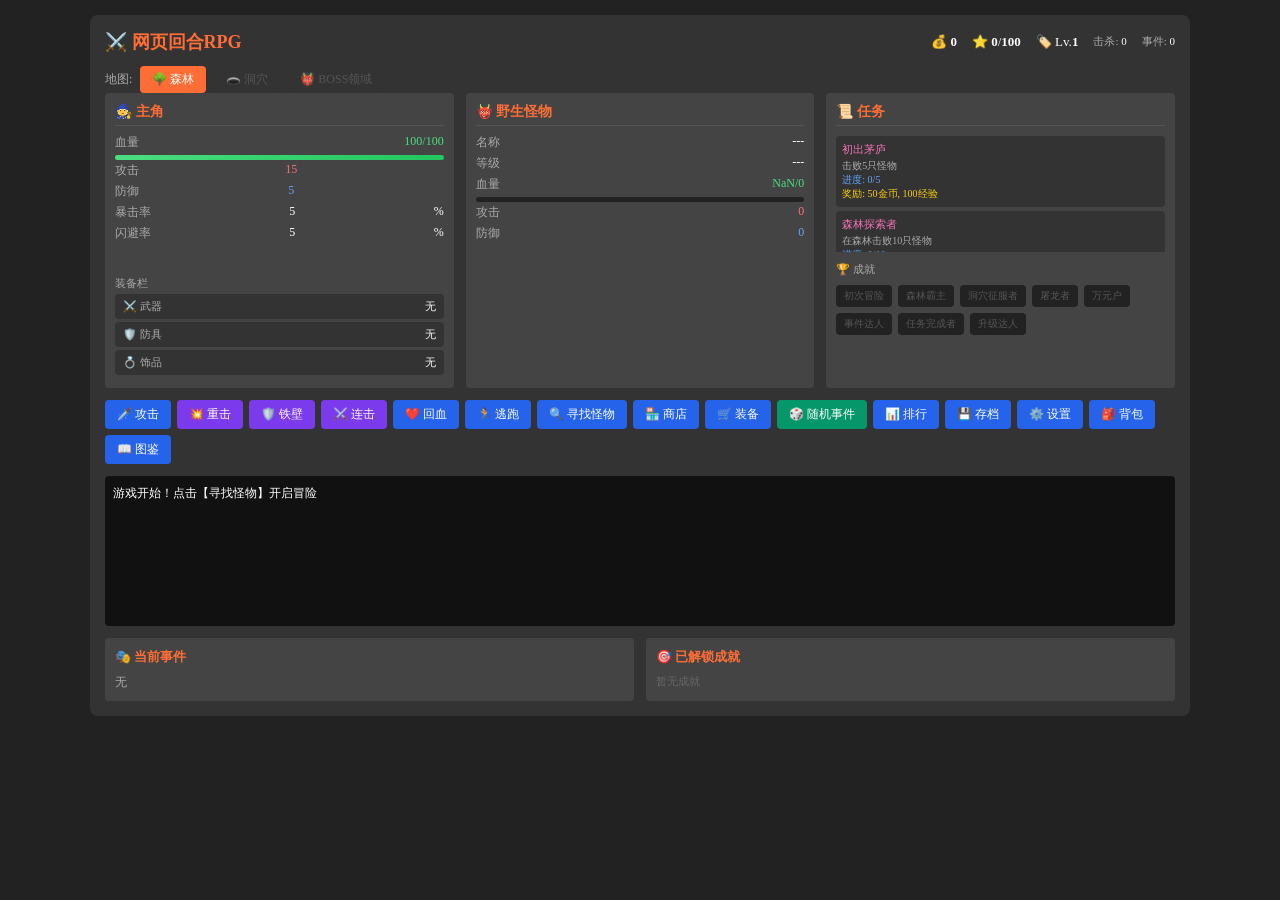
==== index.html @ 7f2ab275 "Initial commit: RPG game with battle, inventory, quests, achievements" ====
<!DOCTYPE html>
<html lang="zh-CN">
<head>
    <meta charset="UTF-8">
    <title>网页回合RPG</title>
    <link rel="stylesheet" href="css/style.css">
</head>
<body>
    <div class="box">
        <div class="top-bar">
            <h2>⚔️ 网页回合RPG</h2>
            <div class="gold-exp-bar">
                <span>💰 <b id="gold">0</b></span>
                <span>⭐ <b id="exp">0</b>/<b id="needExp">100</b></span>
                <span>🏷️ Lv.<b id="lv">1</b></span>
                <span class="mini-stat">击杀: <span id="killCount">0</span></span>
                <span class="mini-stat">事件: <span id="eventCount">0</span></span>
            </div>
        </div>

        <div class="zone-bar">
            <span style="font-size:12px;color:#aaa;">地图:</span>
            <button class="zone-btn active" onclick="switchZone(0)" id="zoneBtn0">🌳 森林</button>
            <button class="zone-btn" onclick="switchZone(1)" id="zoneBtn1">🕳️ 洞穴</button>
            <button class="zone-btn" onclick="switchZone(2)" id="zoneBtn2">👹 BOSS领域</button>
        </div>

        <div class="panel">
            <div class="role">
                <h3>🧙 主角</h3>
                <div class="stat-row"><span class="label">血量</span><span class="value hp" id="hp">100/100</span></div>
                <div class="hp-bar"><div class="hp-bar-fill" id="hpBar" style="width:100%"></div></div>
                <div class="stat-row"><span class="label">攻击</span><span class="value atk" id="atk">15</span> <span class="label" id="atkBonus" style="color:#4ade80"></span></div>
                <div class="stat-row"><span class="label">防御</span><span class="value def" id="def">5</span> <span class="label" id="defBonus" style="color:#4ade80"></span></div>
                <div class="stat-row"><span class="label">暴击率</span><span class="value" id="crit">5</span>%</div>
                <div class="stat-row"><span class="label">闪避率</span><span class="value" id="dodge">5</span>%</div>
                <div class="buff-debuff-bar" id="playerBuffs"></div>
                <div class="section-title">装备栏</div>
                <div class="equipment-slot" id="weaponSlot"><span class="slot-name">⚔️ 武器</span><span class="item-name">无</span></div>
                <div class="equipment-slot" id="armorSlot"><span class="slot-name">🛡️ 防具</span><span class="item-name">无</span></div>
                <div class="equipment-slot" id="accessorySlot"><span class="slot-name">💍 饰品</span><span class="item-name">无</span></div>
            </div>

            <div class="monster">
                <h3>👹 野生怪物</h3>
                <div class="stat-row"><span class="label">名称</span><span class="value" id="mName">---</span></div>
                <div class="stat-row"><span class="label">等级</span><span class="value" id="mLv">---</span></div>
                <div class="stat-row"><span class="label">血量</span><span class="value hp" id="mHp">0/0</span></div>
                <div class="hp-bar"><div class="hp-bar-fill" id="mHpBar" style="width:0%"></div></div>
                <div class="stat-row"><span class="label">攻击</span><span class="value atk" id="mAtk">0</span></div>
                <div class="stat-row"><span class="label">防御</span><span class="value def" id="mDef">0</span></div>
                <div class="buff-debuff-bar" id="monsterBuffs"></div>
            </div>

            <div class="quest-panel">
                <h3>📜 任务</h3>
                <div class="quest-list" id="questList"></div>
                <div class="section-title" style="margin-top:10px;">🏆 成就</div>
                <div class="achievement-bar" id="achieveBar"></div>
            </div>
        </div>

        <div class="btn-group">
            <button onclick="attack()">🗡️ 攻击</button>
            <button onclick="useSkill(0)" id="skill0Btn" class="skill-btn">💥 重击</button>
            <button onclick="useSkill(1)" id="skill1Btn" class="skill-btn">🛡️ 铁壁</button>
            <button onclick="useSkill(2)" id="skill2Btn" class="skill-btn">⚔️ 连击</button>
            <button onclick="heal()">❤️ 回血</button>
            <button onclick="run()">🏃 逃跑</button>
            <button onclick="newMonster()">🔍 寻找怪物</button>
            <button onclick="openShop()">🏪 商店</button>
            <button onclick="openEquipShop()">🛒 装备</button>
            <button onclick="triggerRandomEvent()" class="event-btn" id="eventBtn">🎲 随机事件</button>
            <button onclick="openLeaderboard()">📊 排行</button>
            <button onclick="openSaveLoad()">💾 存档</button>
            <button onclick="openSettings()">⚙️ 设置</button>
            <button onclick="openInventory()">🎒 背包</button>
            <button onclick="openMonsterBook()">📖 图鉴</button>
        </div>

        <div class="log" id="log">游戏开始！点击【寻找怪物】开启冒险</div>

        <div class="bottom-panels">
            <div class="event-panel">
                <h4>🎭 当前事件</h4>
                <div id="currentEvent" style="font-size:12px;color:#aaa;">无</div>
                <div class="event-btns" id="eventBtns" style="margin-top:8px;display:none;">
                    <button onclick="confirmEvent()" id="eventConfirmBtn">确认</button>
                    <button onclick="cancelEvent()">取消</button>
                </div>
            </div>
            <div class="achieve-panel">
                <h4>🎯 已解锁成就</h4>
                <div id="unlockedAchieves" style="font-size:11px;color:#aaa;">暂无成就</div>
            </div>
        </div>
    </div>

    <div class="modal-overlay" id="modal">
        <div class="modal" id="modalContent"></div>
    </div>

    <script src="js/data.js"></script>
    <script src="js/game.js"></script>
</body>
</html>
---- css/style.css ----
* {margin: 0; padding: 0; box-sizing: border-box; font-family: "微软雅黑";}
body {background: #222; color: #fff; padding: 15px; font-size: 14px;}
.box {max-width: 1100px; margin: 0 auto; background: #333; padding: 15px; border-radius: 8px;}
.top-bar {display: flex; justify-content: space-between; align-items: center; margin-bottom: 12px; flex-wrap: wrap; gap: 8px;}
.top-bar h2 {color: #ff6d36; font-size: 18px;}
.gold-exp-bar {display: flex; gap: 15px; font-size: 13px; flex-wrap: wrap;}
.zone-bar {display: flex; gap: 8px; align-items: center;}
.zone-btn {padding: 5px 12px; border: none; border-radius: 4px; cursor: pointer; font-size: 12px; background: #444; color: #aaa;}
.zone-btn.active {background: #ff6d36; color: #fff;}
.zone-btn.locked {background: #333; color: #555; cursor: not-allowed;}
.panel {display: flex; gap: 12px; margin-bottom: 12px;}
.role, .monster, .quest-panel {flex: 1; padding: 10px; background: #444; border-radius: 4px; min-width: 200px;}
.role h3, .monster h3, .quest-panel h3 {color: #ff6d36; margin-bottom: 6px; border-bottom: 1px solid #555; padding-bottom: 4px; font-size: 14px;}
.stat-row {display: flex; justify-content: space-between; padding: 2px 0; font-size: 12px;}
.stat-row .label {color: #aaa;}
.stat-row .value {color: #fff;}
.stat-row .value.hp {color: #4ade80;}
.stat-row .value.atk {color: #f87171;}
.stat-row .value.def {color: #60a5fa;}
.stat-row .value.exp {color: #facc15;}
.hp-bar {width: 100%; height: 5px; background: #222; border-radius: 3px; margin-top: 2px; overflow: hidden;}
.hp-bar-fill {height: 100%; background: linear-gradient(90deg, #4ade80, #22c55e); transition: width 0.3s;}
.hp-bar-fill.danger {background: linear-gradient(90deg, #f87171, #ef4444);}
.hp-bar-fill.mid {background: linear-gradient(90deg, #facc15, #eab308);}
.btn-group {margin: 12px 0; display: flex; flex-wrap: wrap; gap: 6px;}
button {padding: 6px 12px; border: none; border-radius: 4px; background: #2563eb; color: #fff; cursor: pointer; font-size: 12px;}
button:hover {background: #1d4ed8;}
button:disabled {background: #555; cursor: not-allowed;}
button.skill-btn {background: #7c3aed;}
button.skill-btn:hover:not(:disabled) {background: #6d28d9;}
button.skill-btn.on-cooldown {background: #555;}
button.zone-btn {background: #374151;}
button.zone-btn:hover:not(.locked) {background: #4b5563;}
button.event-btn {background: #059669;}
button.event-btn:hover {background: #047857;}
.log {height: 150px; overflow-y: auto; background: #111; padding: 8px; border-radius: 4px; line-height: 1.6; font-size: 12px;}
.log p {margin: 1px 0;}
.log .damage {color: #f87171;}
.log .heal {color: #4ade80;}
.log .crit {color: #facc15; font-weight: bold;}
.log .dodge {color: #60a5fa;}
.log .buff {color: #c084fc;}
.log .debuff {color: #fb923c;}
.log .gold {color: #facc15;}
.log .levelup {color: #ff6d36; font-weight: bold;}
.log .event {color: #34d399;}
.log .quest {color: #f472b6;}
.log .achievement {color: #fbbf24;}
.equipment-slot {background: #333; padding: 5px 8px; border-radius: 4px; margin: 3px 0; display: flex; justify-content: space-between; align-items: center; font-size: 11px;}
.equipment-slot .slot-name {color: #aaa;}
.equipment-slot .item-name {color: #fff;}
.equipment-slot .item-stats {color: #4ade80; font-size: 10px;}
.buff-debuff-bar {display: flex; gap: 6px; margin-top: 6px; min-height: 20px; flex-wrap: wrap;}
.buff-item, .debuff-item {padding: 2px 6px; border-radius: 10px; font-size: 10px;}
.buff-item {background: #166534; color: #fff;}
.debuff-item {background: #991b1b; color: #fff;}
.section-title {font-size: 11px; color: #aaa; margin: 6px 0 3px 0;}
.quest-list {font-size: 11px; max-height: 120px; overflow-y: auto;}
.quest-item {background: #333; padding: 6px; border-radius: 4px; margin: 4px 0;}
.quest-item.completed {opacity: 0.6; text-decoration: line-through;}
.quest-item .quest-name {color: #f472b6; margin-bottom: 2px;}
.quest-item .quest-desc {color: #aaa; font-size: 10px;}
.quest-item .quest-reward {color: #facc15; font-size: 10px;}
.quest-item .quest-progress {color: #60a5fa; font-size: 10px;}
.achievement-bar {display: flex; gap: 6px; margin-top: 8px; flex-wrap: wrap;}
.achieve-item {background: #333; padding: 4px 8px; border-radius: 4px; font-size: 10px; cursor: pointer;}
.achieve-item.unlocked {background: #78350f; color: #fbbf24;}
.achieve-item.locked {background: #222; color: #555;}
.achieve-item:hover {opacity: 0.8;}
.modal-overlay {position: fixed; top: 0; left: 0; width: 100%; height: 100%; background: rgba(0,0,0,0.7); display: flex; justify-content: center; align-items: center; z-index: 1000; display: none;}
.modal {background: #333; padding: 20px; border-radius: 8px; min-width: 300px; max-width: 500px;}
.modal h3 {color: #ff6d36; margin-bottom: 12px;}
.modal p {margin: 8px 0; font-size: 13px;}
.modal-buttons {display: flex; gap: 10px; margin-top: 15px;}
.modal-buttons button {flex: 1;}
.leaderboard {font-size: 12px;}
.leaderboard-item {display: flex; justify-content: space-between; padding: 6px; background: #222; margin: 4px 0; border-radius: 4px;}
.leaderboard-item .rank {color: #facc15; width: 30px;}
.leaderboard-item .name {color: #fff; flex: 1;}
.leaderboard-item .score {color: #60a5fa;}
.bottom-panels {display: flex; gap: 12px; margin-top: 12px;}
.bottom-panels > div {flex: 1; background: #444; padding: 10px; border-radius: 4px;}
.event-panel h4, .achieve-panel h4 {color: #ff6d36; font-size: 13px; margin-bottom: 8px;}
.event-btns {display: flex; gap: 8px; flex-wrap: wrap;}
.mini-stat {font-size: 11px; color: #aaa;}
.mini-stat span {color: #fff;}
.inventory-panel {margin-top: 8px;}
.inventory-item {background: #333; padding: 6px; border-radius: 4px; margin: 4px 0; display: flex; justify-content: space-between; align-items: center; font-size: 11px;}
.inventory-item .item-name {color: #fff;}
.inventory-item .item-desc {color: #aaa; font-size: 10px;}
.inventory-item .item-count {color: #fbbf14; background: #444; padding: 2px 6px; border-radius: 4px;}
.inventory-item .item-use {padding: 2px 8px; font-size: 10px; background: #2563eb;}
.settings-row {display: flex; justify-content: space-between; align-items: center; padding: 6px 0; border-bottom: 1px solid #444;}
.settings-row:last-child {border-bottom: none;}
.settings-label {color: #aaa; font-size: 13px;}
.toggle-switch {position: relative; width: 44px; height: 22px; background: #444; border-radius: 11px; cursor: pointer; transition: background 0.3s;}
.toggle-switch.active {background: #ff6d36;}
.toggle-switch::after {content: ''; position: absolute; width: 18px; height: 18px; background: #fff; border-radius: 50%; top: 2px; left: 2px; transition: left 0.3s;}
.toggle-switch.active::after {left: 24px;}
.speed-select {background: #444; color: #fff; border: none; padding: 4px 8px; border-radius: 4px; font-size: 12px; cursor: pointer;}
.monster-book {display: grid; grid-template-columns: repeat(auto-fill, minmax(140px, 1fr)); gap: 8px; max-height: 300px; overflow-y: auto; padding: 4px;}
.monster-card {background: #333; padding: 8px; border-radius: 4px; text-align: center; font-size: 11px;}
.monster-card.discovered {border: 1px solid #ff6d36;}
.monster-card.undiscovered {opacity: 0.4;}
.monster-card .m-icon {font-size: 24px; margin-bottom: 4px;}
.monster-card .m-name {color: #fff; margin-bottom: 2px;}
.monster-card .m-zone {color: #888; font-size: 10px;}
.compendium-tab {display: flex; gap: 6px; margin-bottom: 10px;}
.compendium-tab button {flex: 1; padding: 6px; font-size: 11px;}
.compendium-tab button.active {background: #ff6d36;}
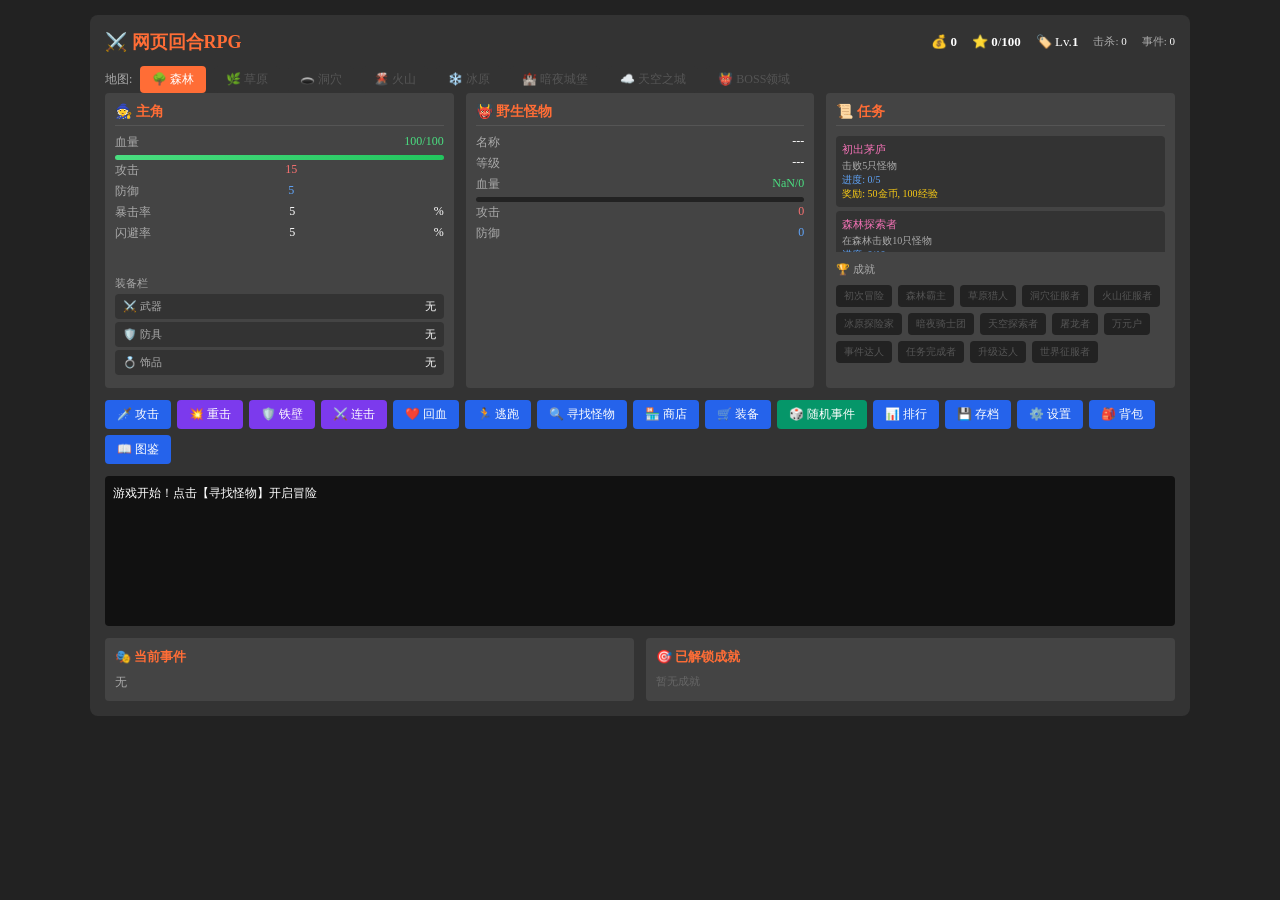
==== commit e3b69082: "扩展地图系统：新增5个区域(草原/火山/冰原/暗夜城堡/天空之城)，更新任务成就系统" ====
--- a/index.html
+++ b/index.html
@@ -21,8 +21,13 @@
         <div class="zone-bar">
             <span style="font-size:12px;color:#aaa;">地图:</span>
             <button class="zone-btn active" onclick="switchZone(0)" id="zoneBtn0">🌳 森林</button>
-            <button class="zone-btn" onclick="switchZone(1)" id="zoneBtn1">🕳️ 洞穴</button>
-            <button class="zone-btn" onclick="switchZone(2)" id="zoneBtn2">👹 BOSS领域</button>
+            <button class="zone-btn" onclick="switchZone(1)" id="zoneBtn1">🌿 草原</button>
+            <button class="zone-btn" onclick="switchZone(2)" id="zoneBtn2">🕳️ 洞穴</button>
+            <button class="zone-btn" onclick="switchZone(3)" id="zoneBtn3">🌋 火山</button>
+            <button class="zone-btn" onclick="switchZone(4)" id="zoneBtn4">❄️ 冰原</button>
+            <button class="zone-btn" onclick="switchZone(5)" id="zoneBtn5">🏰 暗夜城堡</button>
+            <button class="zone-btn" onclick="switchZone(6)" id="zoneBtn6">☁️ 天空之城</button>
+            <button class="zone-btn" onclick="switchZone(7)" id="zoneBtn7">👹 BOSS领域</button>
         </div>
 
         <div class="panel">
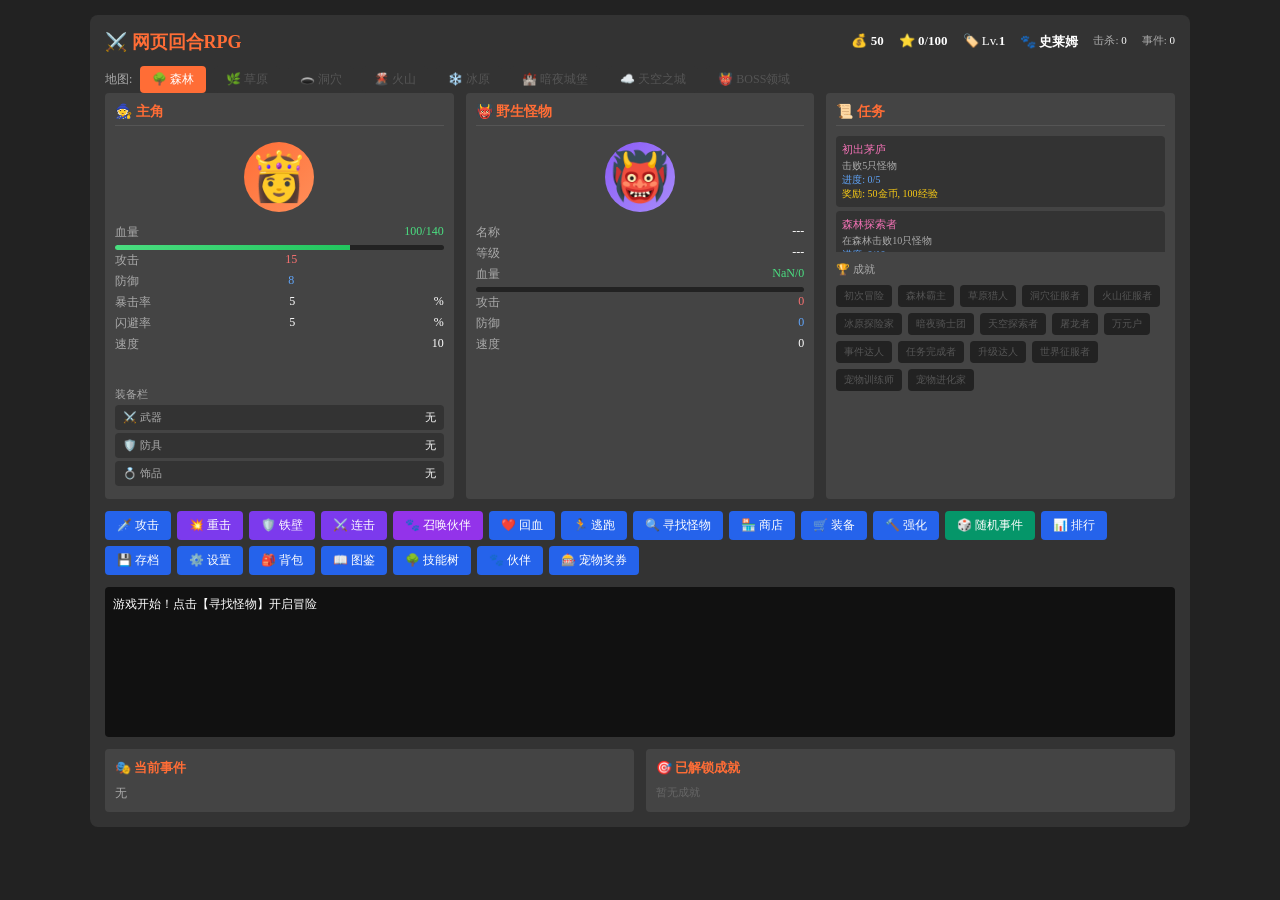
==== commit 34fbe4a0: "123" ====
--- a/index.html
+++ b/index.html
@@ -13,6 +13,8 @@
                 <span>💰 <b id="gold">0</b></span>
                 <span>⭐ <b id="exp">0</b>/<b id="needExp">100</b></span>
                 <span>🏷️ Lv.<b id="lv">1</b></span>
+                <span id="skillPointsDisplay" style="display:none;">🌟 技能点: <b id="skillPoints">0</b></span>
+                <span id="petDisplay" style="display:none;">🐾 <b id="petName"></b></span>
                 <span class="mini-stat">击杀: <span id="killCount">0</span></span>
                 <span class="mini-stat">事件: <span id="eventCount">0</span></span>
             </div>
@@ -33,12 +35,17 @@
         <div class="panel">
             <div class="role">
                 <h3>🧙 主角</h3>
+                <div class="sprite-container">
+                    <div class="sprite player-sprite" id="playerSprite">👸</div>
+                </div>
+                <div class="title-display" id="titleDisplay" style="text-align:center;color:#fbbf24;font-size:11px;margin-bottom:5px;display:none;"></div>
                 <div class="stat-row"><span class="label">血量</span><span class="value hp" id="hp">100/100</span></div>
                 <div class="hp-bar"><div class="hp-bar-fill" id="hpBar" style="width:100%"></div></div>
                 <div class="stat-row"><span class="label">攻击</span><span class="value atk" id="atk">15</span> <span class="label" id="atkBonus" style="color:#4ade80"></span></div>
                 <div class="stat-row"><span class="label">防御</span><span class="value def" id="def">5</span> <span class="label" id="defBonus" style="color:#4ade80"></span></div>
                 <div class="stat-row"><span class="label">暴击率</span><span class="value" id="crit">5</span>%</div>
                 <div class="stat-row"><span class="label">闪避率</span><span class="value" id="dodge">5</span>%</div>
+                <div class="stat-row"><span class="label">速度</span><span class="value" id="speed">10</span></div>
                 <div class="buff-debuff-bar" id="playerBuffs"></div>
                 <div class="section-title">装备栏</div>
                 <div class="equipment-slot" id="weaponSlot"><span class="slot-name">⚔️ 武器</span><span class="item-name">无</span></div>
@@ -48,12 +55,16 @@
 
             <div class="monster">
                 <h3>👹 野生怪物</h3>
+                <div class="sprite-container">
+                    <div class="sprite monster-sprite" id="monsterSprite">👹</div>
+                </div>
                 <div class="stat-row"><span class="label">名称</span><span class="value" id="mName">---</span></div>
                 <div class="stat-row"><span class="label">等级</span><span class="value" id="mLv">---</span></div>
                 <div class="stat-row"><span class="label">血量</span><span class="value hp" id="mHp">0/0</span></div>
                 <div class="hp-bar"><div class="hp-bar-fill" id="mHpBar" style="width:0%"></div></div>
                 <div class="stat-row"><span class="label">攻击</span><span class="value atk" id="mAtk">0</span></div>
                 <div class="stat-row"><span class="label">防御</span><span class="value def" id="mDef">0</span></div>
+                <div class="stat-row"><span class="label">速度</span><span class="value" id="mSpeed">0</span></div>
                 <div class="buff-debuff-bar" id="monsterBuffs"></div>
             </div>
 
@@ -70,17 +81,22 @@
             <button onclick="useSkill(0)" id="skill0Btn" class="skill-btn">💥 重击</button>
             <button onclick="useSkill(1)" id="skill1Btn" class="skill-btn">🛡️ 铁壁</button>
             <button onclick="useSkill(2)" id="skill2Btn" class="skill-btn">⚔️ 连击</button>
+            <button onclick="summonPet()" id="summonPetBtn" style="background:#9333ea;">🐾 召唤伙伴</button>
             <button onclick="heal()">❤️ 回血</button>
             <button onclick="run()">🏃 逃跑</button>
             <button onclick="newMonster()">🔍 寻找怪物</button>
             <button onclick="openShop()">🏪 商店</button>
             <button onclick="openEquipShop()">🛒 装备</button>
+            <button onclick="openEquipmentEnhance()">🔨 强化</button>
             <button onclick="triggerRandomEvent()" class="event-btn" id="eventBtn">🎲 随机事件</button>
             <button onclick="openLeaderboard()">📊 排行</button>
             <button onclick="openSaveLoad()">💾 存档</button>
             <button onclick="openSettings()">⚙️ 设置</button>
             <button onclick="openInventory()">🎒 背包</button>
             <button onclick="openMonsterBook()">📖 图鉴</button>
+            <button onclick="openSkillTree()">🌳 技能树</button>
+            <button onclick="openPetManagement()">🐾 伙伴</button>
+            <button onclick="openPetGacha()">🎰 宠物奖券</button>
         </div>
 
         <div class="log" id="log">游戏开始！点击【寻找怪物】开启冒险</div>
--- a/css/style.css
+++ b/css/style.css
@@ -22,6 +22,31 @@
 .hp-bar-fill {height: 100%; background: linear-gradient(90deg, #4ade80, #22c55e); transition: width 0.3s;}
 .hp-bar-fill.danger {background: linear-gradient(90deg, #f87171, #ef4444);}
 .hp-bar-fill.mid {background: linear-gradient(90deg, #facc15, #eab308);}
+.sprite-container {display: flex; justify-content: center; align-items: center; padding: 10px 0;}
+.sprite {font-size: 48px; display: flex; justify-content: center; align-items: center; width: 70px; height: 70px; border-radius: 50%; background: #333; margin: 0 auto;}
+.player-sprite {background: linear-gradient(135deg, #ff6d36 0%, #ff8f5a 100%); animation: float 3s ease-in-out infinite;}
+.monster-sprite {background: linear-gradient(135deg, #8b5cf6 0%, #a78bfa 100%); animation: shake 2s ease-in-out infinite;}
+@keyframes float {0%, 100% {transform: translateY(0);} 50% {transform: translateY(-5px);}}
+@keyframes shake {0%, 100% {transform: translateX(0);} 25% {transform: translateX(-3px);} 75% {transform: translateX(3px);}}
+@keyframes attack-right {0% {transform: translateX(0);} 50% {transform: translateX(30px);} 100% {transform: translateX(0);}}
+@keyframes attack-left {0% {transform: translateX(0);} 50% {transform: translateX(-30px);} 100% {transform: translateX(0);}}
+@keyframes damage {0%, 100% {opacity: 1;} 50% {opacity: 0.3;}}
+@keyframes skill-burst {0% {transform: scale(1);filter: brightness(1);} 50% {transform: scale(1.3);filter: brightness(2) drop-shadow(0 0 10px #ff6d36);} 100% {transform: scale(1);filter: brightness(1);}}
+@keyframes shield-glow {0% {box-shadow: 0 0 0 rgba(59,130,246,0);} 50% {box-shadow: 0 0 20px rgba(59,130,246,0.8);} 100% {box-shadow: 0 0 0 rgba(59,130,246,0);}}
+@keyframes counter-attack {0% {transform: scale(1);} 25% {transform: scale(1.2);} 50% {transform: scale(0.9);} 75% {transform: scale(1.1);} 100% {transform: scale(1);}}
+@keyframes evade {0%, 100% {transform: translateX(0);} 50% {transform: translateX(-20px);opacity: 0.5;}}
+@keyframes death {0% {transform: scale(1);opacity: 1;} 50% {transform: scale(0.5);opacity: 0.5;} 100% {transform: scale(0);opacity: 0;}}
+@keyframes levelup {0% {transform: scale(1);} 50% {transform: scale(1.2);text-shadow: 0 0 20px #ffd700;} 100% {transform: scale(1);}}
+.sprite.attack-right {animation: attack-right 0.4s ease-in-out;}
+.sprite.attack-left {animation: attack-left 0.4s ease-in-out;}
+.sprite.skill-burst {animation: skill-burst 0.4s ease-out;}
+.sprite.shield-glow {animation: shield-glow 0.6s ease-out;}
+.sprite.counter-attack {animation: counter-attack 0.4s ease-out;}
+.sprite.evade {animation: evade 0.5s ease-out;}
+.monster-sprite.death {animation: death 0.6s ease-out forwards;}
+.player-sprite.levelup {animation: levelup 0.8s ease-out;}
+.sprite.damage {animation: damage 0.3s ease-in-out 2;}
+.sprite.hurt {filter: brightness(1.5) saturate(2);}
 .btn-group {margin: 12px 0; display: flex; flex-wrap: wrap; gap: 6px;}
 button {padding: 6px 12px; border: none; border-radius: 4px; background: #2563eb; color: #fff; cursor: pointer; font-size: 12px;}
 button:hover {background: #1d4ed8;}
